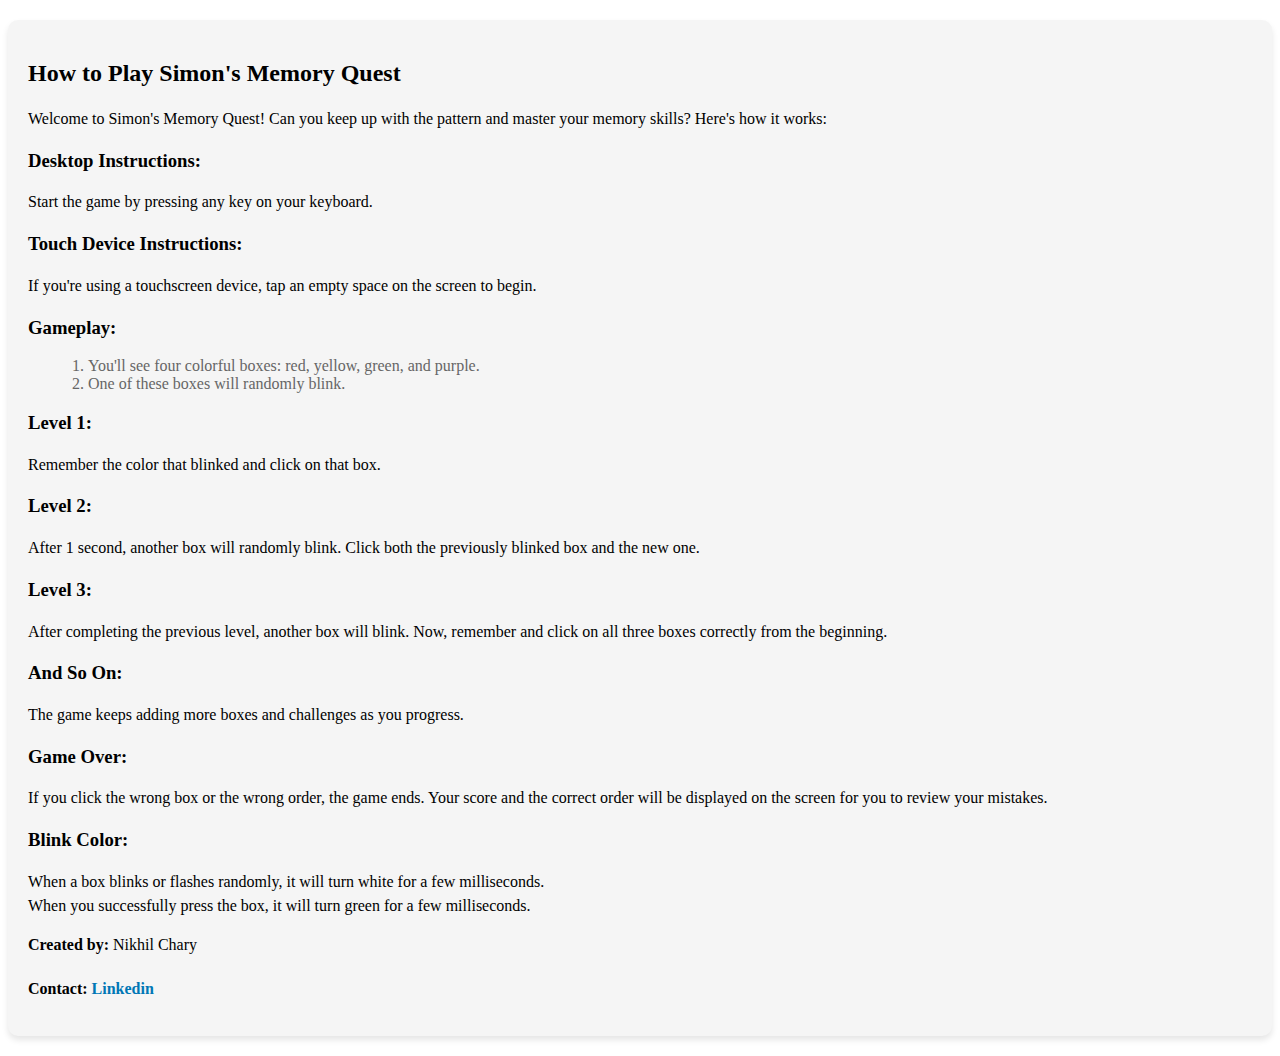
==== about.html @ 8d6ba706 "added player instructions section" ====
<!DOCTYPE html>
<html lang="en">

<head>
    <meta charset="UTF-8">
    <meta name="viewport" content="width=device-width, initial-scale=1.0">
    <title>Player Instructions</title>
    <link rel="icon" href="icon.jpg">
    <link rel="stylesheet" href="styleForAbout.css">
</head>

<body>
    <div id="instructions">
        <h2>How to Play Simon's Memory Quest</h2>
        <p>Welcome to Simon's Memory Quest! Can you keep up with the pattern and master your memory skills? Here's how
            it works:</p>

        <h3>Desktop Instructions:</h3>
        <p>Start the game by pressing any key on your keyboard.</p>

        <h3>Touch Device Instructions:</h3>
        <p>If you're using a touchscreen device, tap an empty space on the screen to begin.</p>

        <h3>Gameplay:</h3>
        <ol>
            <li>You'll see four colorful boxes: red, yellow, green, and purple.</li>
            <li>One of these boxes will randomly blink.</li>
        </ol>

        <h3>Level 1:</h3>
        <p>Remember the color that blinked and click on that box.</p>

        <h3>Level 2:</h3>
        <p>After 1 second, another box will randomly blink. Click both the previously blinked box and the new one.</p>

        <h3>Level 3:</h3>
        <p>After completing the previous level, another box will blink. Now, remember and click on all three boxes
            correctly from the beginning.</p>

        <h3>And So On:</h3>
        <p>The game keeps adding more boxes and challenges as you progress.</p>

        <h3>Game Over:</h3>
        <p>If you click the wrong box or the wrong order, the game ends. Your score and the correct order will be
            displayed on the screen for you to review your mistakes.</p>

        <h3>Blink Color:</h3>
        <p>When a box blinks or flashes randomly, it will turn white for a few milliseconds.
            <br>
            When you successfully press the box, it will turn green for a few milliseconds.
        </p>


        <p><strong>Created by:</strong> Nikhil Chary</p>
        <p><strong>Contact:</strong> <a id="linkedin-link" href="https://www.linkedin.com/in/nikhil-chary-7b778b238/" target="_blank">Linkedin</a>
        </p>

    </div>
</body>

</html>
---- styleForAbout.css ----
/* Style for the entire instructions section */
#instructions {
    background-color: #f5f5f5;
    padding: 20px;
    border-radius: 10px;
    box-shadow: 0 4px 6px rgba(0, 0, 0, 0.1);
    margin: 20px 0;
}

/* Style for individual paragraphs */
#instructions p {
    font-size: 16px;
    line-height: 1.5;
    margin-bottom: 15px;
}

/* Style for headers */
#instructions h2 {
    font-size: 24px;
    font-weight: bold;
    margin-bottom: 20px;
}

/* Style for ordered lists */
#instructions ol {
    list-style-type: decimal;
    margin-left: 20px;
}

/* Style for list items in ordered lists */
#instructions li {
    color: #666;
}

/* Style for specific links */
#linkedin-link {
    color: #0077B5;
    text-decoration: none;
    font-weight: bold;
}

#linkedin-link:hover {
    color: #004471;
}

/* Style for the "Blink Color" section */
#instructions p:nth-last-child(1) {
    margin-top: 20px;
}

/* Add some space between paragraphs */
#instructions p + p {
    margin-top: 10px;
}

#linkedin-link {
    color: #0077B5;
    text-decoration: none;
    font-weight: bold;
}

#linkedin-link:hover {
    color: #004471;
}
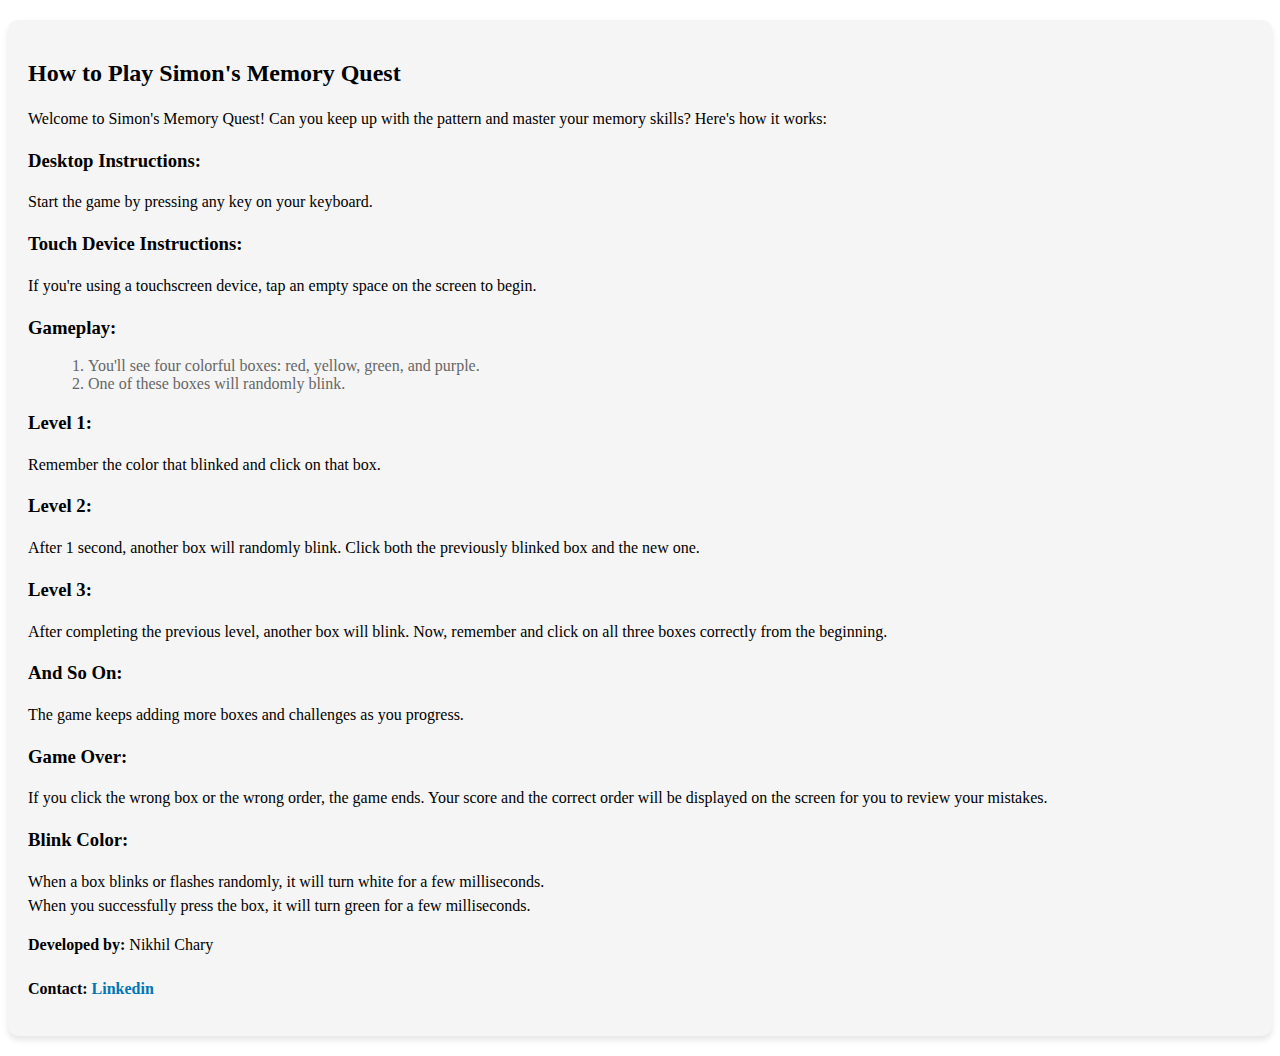
==== commit 40f1528c: "changed created to developed in about.html" ====
--- a/about.html
+++ b/about.html
@@ -51,7 +51,7 @@
         </p>
 
 
-        <p><strong>Created by:</strong> Nikhil Chary</p>
+        <p><strong>Developed by:</strong> Nikhil Chary</p>
         <p><strong>Contact:</strong> <a id="linkedin-link" href="https://www.linkedin.com/in/nikhil-chary-7b778b238/" target="_blank">Linkedin</a>
         </p>
 
